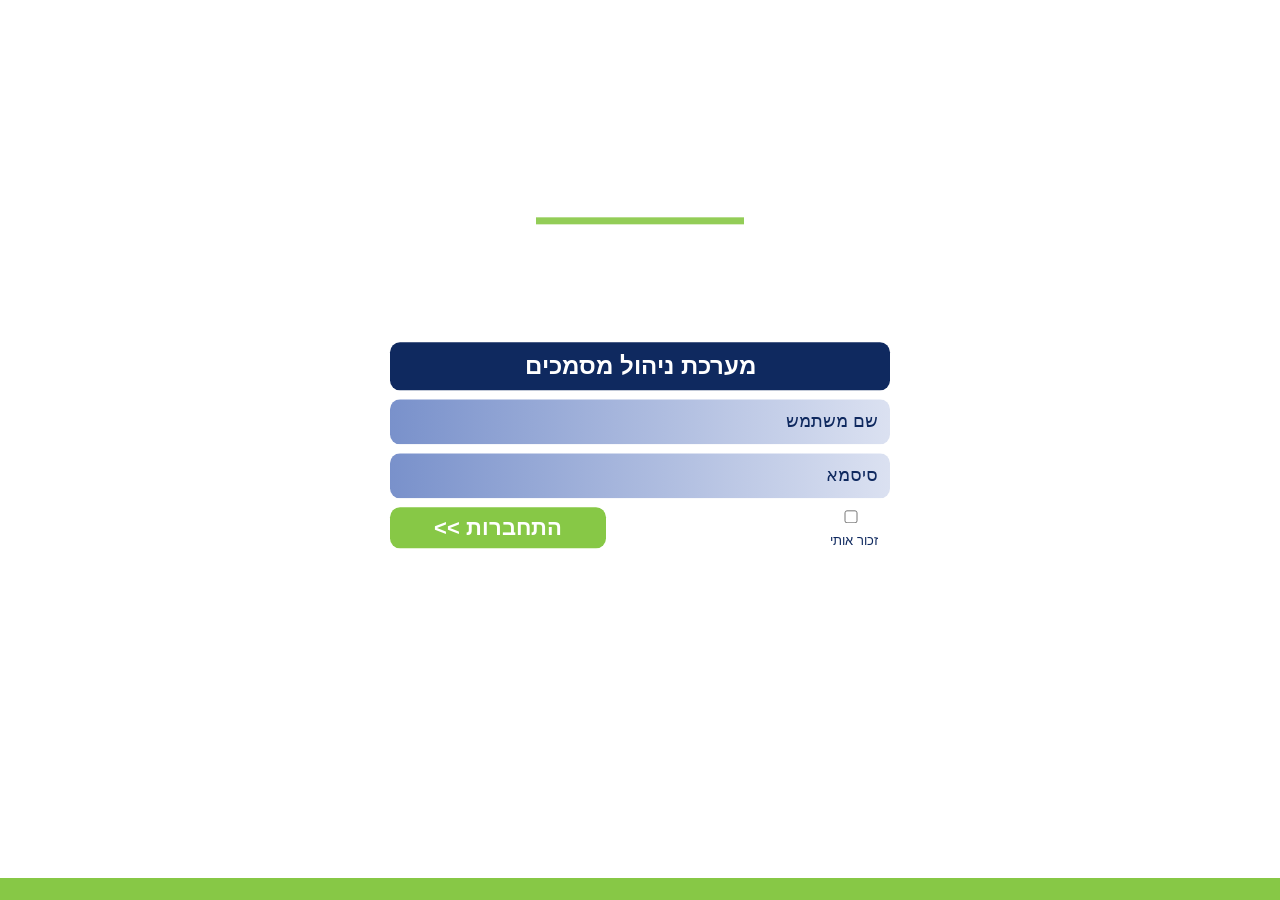
==== index.html @ 4884ef02 "first commit" ====
<html>
<head>

	<title>Natam</title>
	<meta name="viewport" content="width=device-width, initial-scale=1">
	<link href="https://fonts.googleapis.com/css?family=Arimo:400,700,700i&amp;subset=hebrew" rel="stylesheet">
	<link rel="stylesheet" type="text/css" href="css/styles.css">

</head>
<body class="aligner" style="background-image: url(http://adwokatsowinski.pl/wp-content/uploads/2015/02/1-2-1.jpg)">

	<div class="vertical-mid">
	
	<header class="logo-header">	
		<h1 class="logo-header__title"><span>Natam</span></h1>
		<p class="logo-header__desc">נת"מ ניהול נכסים</p>
	</header>

	<div class="card card--login">
	<form class="">

			<header class="card__title">מערכת ניהול מסמכים</header>

			<div class="login-inputs">
			<input type="text" placeholder="שם משתמש">
			<input type="password" placeholder="סיסמא">
			</div>

			<footer class="card__footer">
				
				<div class="card__check-wrap">		
				<input type="checkbox" name="checkbox" id="login-checkbox" value="1">	
				<label class="login-label" for="login-checkbox">זכור אותי</label>
				</div>

				<div class="card__btn-wrap">
				<button class="btn-green">התחברות >></button>
				</div>

			</footer>

	</form>
	</div>
	</div>



</body>
</html>
---- css/styles.css ----
*, *:before, *:after {
	box-sizing: border-box;
}

html {
	direction: rtl;
}

body {
	font-family: 'Arimo', sans-serif;
border-bottom: 22px solid #87c846;
	margin: 0;
	padding: 0;
}

h1, h2,h3,h4,h5, h6, p {
	margin: 0;
	padding: 0;
}

/* #LOGO HEADER */
.logo-header {
	margin-bottom: 4.3rem;
}

.logo-header__title {
	font-size: 40px;
	position: relative;

}

.logo-header__title span {
	position: relative;
	color: #ffffff;
	font-size: 68px;
}

.logo-header__title span::after {
	content: "";
	position: absolute;
	height: 7px;
	background-color: #93cd57;
	width: 100%;
	left: 0;
    bottom: 0;
}

.logo-header__desc {
	color: white;
	font-weight: bold;
	font-size: 27px;
}

.btn-green {
	border-radius: 10px;
	background-color: #87c846;
	border: none;
	color: white;
	padding: 7px 44px;
	font-size: 22px;
	color: rgb(255,255,255);
	font-family: "Arimo";
	font-weight: bold;
}

.card {
	border-radius: 17px;
	background-color: #ffffff;
	padding: 15px;
	margin: 0 auto;
}

.card__title {
	border-radius: 10px;
	background-color: #0f295f;
	color: white;
	text-align: center;
	font-size: 24px;
	padding: 9px 0;
	margin-bottom: 9px;
	color: rgb(255,255,255);
	font-family: "Arimo";
	font-weight: bold;
}

.vertical-mid {
	vertical-align: middle;
    text-align: center;
    padding: 15px;
}

input {
	border-radius: 10px;
	border: none;
	padding: 12px;
	width: 100%;
	font-size: 1.1rem;
	background-image: linear-gradient(90deg, #7991cb 0%, #dbe1f1 100%);
	margin-bottom: 9px;
}
input::placeholder {
	color: #0f295f;
}
label {
	font-size: 13px;
	color: rgb(15,41,95);
	font-family: "Arimo";
}

.login-label label {
	    position: relative;
    padding: 0;
}

.login-label:after {
	    position: absolute;
    content: '';
    top: 50%;
    right: -45px;
    transform: translateY(-50%);
    width: 25px;
    height: 25px;
    border: 1px solid #fff;
        width: 20px;
    height: 20px;
    right: -35px;
}

form {
	margin: 0;
	padding: 0;
}

.card--login {
	max-width: 530px;
}

.card__footer {
	clear: both;
    display: table;
    width: 100%;
}

.card__check-wrap {
	
}

.card__btn-wrap {
	display: block;
}


.vert-mid {
		top: 50%;
		left: 50%;
		transform: translate(-50%, -50%);
}



@media only screen and (max-width: 520px) {
	.btn-green {
	    width: 100%;
	}
}

@media only screen and (min-width: 520px) {
	.card__check-wrap {
		float: right;
		display: inline-block;
	}
	.card__btn-wrap {
		float: left;
    	text-align: left;
	}

	.vertical-mid {
	    vertical-align: middle;
	    text-align: center;
	    position: relative;
	    top: 50%;
		width: 80%;
	    left: 50%;
	    -webkit-transform: translate(-50%, -69%);
	    -ms-transform: translate(-50%, -69%);
	    transform: translate(50%, -69%);
	    right: 50%;
	}

}
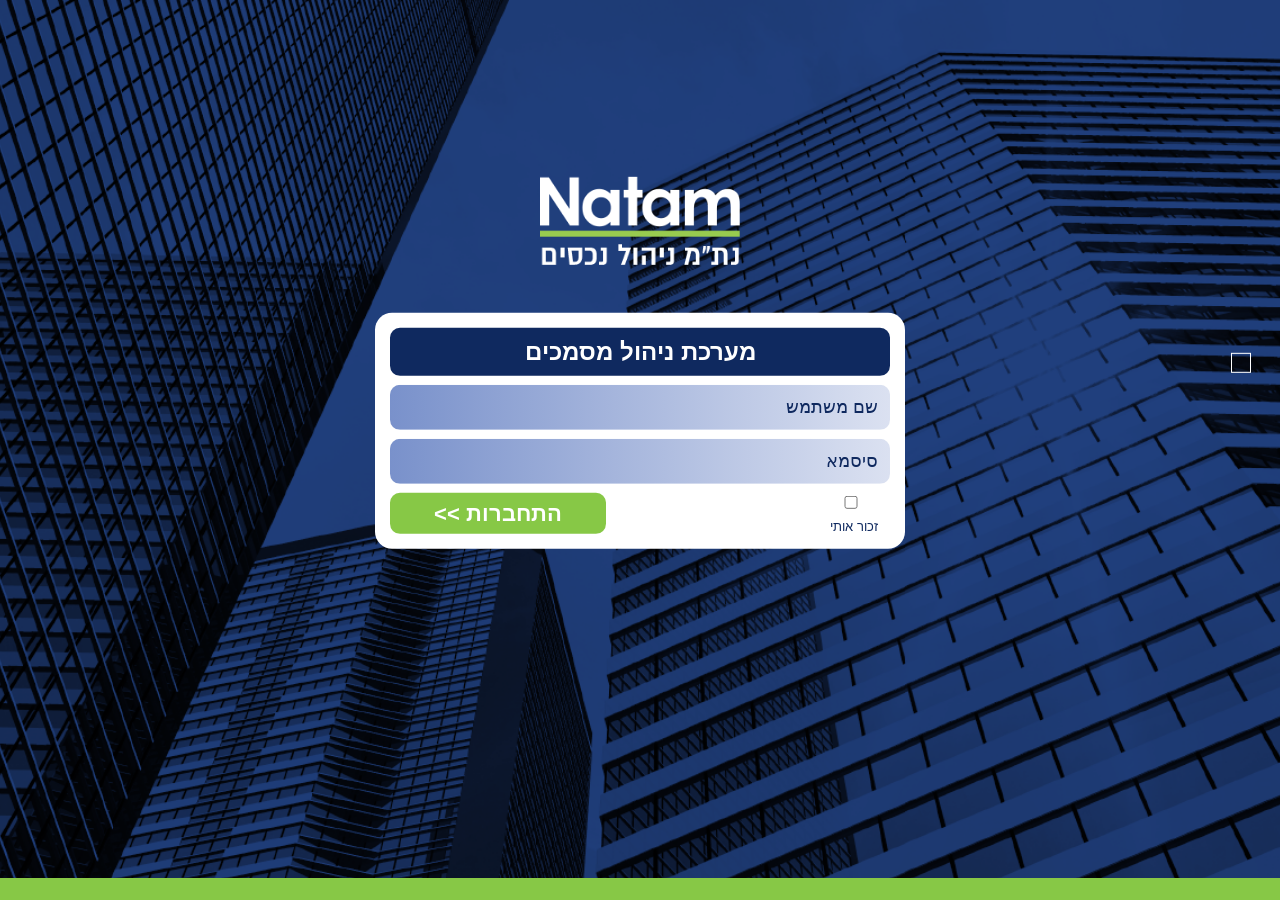
==== commit f27b5866: "some changes" ====
--- a/index.html
+++ b/index.html
@@ -7,13 +7,12 @@
 	<link rel="stylesheet" type="text/css" href="css/styles.css">
 
 </head>
-<body class="aligner" style="background-image: url(http://adwokatsowinski.pl/wp-content/uploads/2015/02/1-2-1.jpg)">
+<body class="aligner" style="background-image: url('img/BG_blue.png')">
 
 	<div class="vertical-mid">
 	
 	<header class="logo-header">	
-		<h1 class="logo-header__title"><span>Natam</span></h1>
-		<p class="logo-header__desc">נת"מ ניהול נכסים</p>
+		<img src="img/logo.png">
 	</header>
 
 	<div class="card card--login">
--- a/css/styles.css
+++ b/css/styles.css
@@ -8,9 +8,11 @@
 
 body {
 	font-family: 'Arimo', sans-serif;
-border-bottom: 22px solid #87c846;
+	border-bottom: 22px solid #87c846;
 	margin: 0;
 	padding: 0;
+	background-size: cover;
+    background-position: center;
 }
 
 h1, h2,h3,h4,h5, h6, p {
@@ -20,7 +22,11 @@
 
 /* #LOGO HEADER */
 .logo-header {
-	margin-bottom: 4.3rem;
+	margin-bottom: 3rem;
+}
+
+.logo-header img {
+	width: 200px;
 }
 
 .logo-header__title {
@@ -33,6 +39,23 @@
 	position: relative;
 	color: #ffffff;
 	font-size: 68px;
+}
+
+.logo-header__title--reverse span{
+	color: #2c55ad;
+	position: relative;
+	font-size: 68px;
+}
+
+
+.logo-header__title--reverse span::after {
+	content: "";
+	position: absolute;
+	height: 7px;
+	background-color: #93cd57;
+	width: 100%;
+	left: 0;
+    bottom: 0;
 }
 
 .logo-header__title span::after {
@@ -50,6 +73,11 @@
 	font-weight: bold;
 	font-size: 27px;
 }
+.logo-header__desc--reverse {
+	color: #2c55ad;
+	font-weight: bold;
+	font-size: 27px;
+}
 
 .btn-green {
 	border-radius: 10px;
@@ -83,10 +111,23 @@
 	font-weight: bold;
 }
 
-.vertical-mid {
+.max-width-950 {
+	max-width: 950px;
+}
+
+.vertical-mid,
+.vertical-mid-pg {
 	vertical-align: middle;
     text-align: center;
     padding: 15px;
+}
+
+
+
+.vert-mid {
+		top: 50%;
+		left: 50%;
+		transform: translate(-50%, -50%);
 }
 
 input {
@@ -150,18 +191,190 @@
 }
 
 
-.vert-mid {
-		top: 50%;
-		left: 50%;
-		transform: translate(-50%, -50%);
-}
-
-
+
+.clearfix {
+	clear: both;
+    display: table;
+    width: 100%;
+}
+
+.after-login-item {
+    float: left;
+    width: calc(33% - 5px);
+    margin-right: 10px;
+        padding: 12px;
+}
+.after-login-item:nth-of-type(3n) {
+	margin-right: 0;
+}
+
+.red-item {
+	 padding: 13px 0;
+   
+    margin: 0 14px;
+    display: inline-block;
+    margin-bottom: 25px;
+   
+}
+
+.red-item h3{
+	    margin-top: 10px;
+}
+.red-item__img {
+	 width: 200px;
+    height: 200px;
+     background-color: red;
+}
+
+.item {
+	padding: 12px 0;
+    width: 155px;
+    margin: 0 8px;
+    display: inline-block;
+    margin-bottom: 25px;
+}
+
+.item__icon {
+    display: block;
+    height: 75px;
+    margin: 0 auto;
+    margin-bottom: 10px;
+}
+
+.item__title {
+	font-size: 17px;
+	color: rgb(15,41,95);
+	font-family: "Arimo";
+	font-weight: bold;
+	font-weight: 800;
+}
+
+.pin {
+	height: 265px;
+    width: 280px;
+    object-fit: contain;
+    background-repeat: no-repeat;
+    background-size: 280px;
+    padding: 57px 9px 0;
+}
+
+.card-s {
+	padding-bottom: 33px;
+}
+
+.pin p,
+.pin p a {
+	font-size: 19px;
+	color: rgb(15,41,95);
+	font-family: "Arimo";
+	margin-bottom: 7px;;
+	text-decoration: none;
+}
+
+.pin__title {
+	font-size: 18px;
+	color: rgb(15,41,95);
+	font-family: "Arimo";
+	font-weight: bold;
+	margin-bottom: 29px;
+}
+
+.grad-blue {
+	border-radius: 10px;
+	background-image: linear-gradient(0deg, #d9f4fd 0%, #5ad4f7 100%);
+}
+
+.grad-blue-reverse {
+	border-radius: 10px;
+	background-image: linear-gradient(0deg, #5ad4f7 0%, #d9f4fd 100%);
+}
+
+.grad-green {
+	border-radius: 10px;
+	background-image: linear-gradient(0deg, #f3f9ed 0%, #87c846 100%);
+}
+
+.grad-green-reverse {
+	border-radius: 10px;
+	background-image: linear-gradient(0deg, #87c846 0%, #f3f9ed 100%);
+}
+
+.grad-azzurro {
+	border-radius: 10px;
+	background-image: linear-gradient(30deg, #dbe1f1 0%, #7991cb 100%);
+}
+
+.grad-azzurro-reverse {
+
+}
+
+.grad-orange {
+	border-radius: 10px;
+	background-image: linear-gradient(0deg, #fffadc 0%, #fff185 100%);
+}
+
+.grad-orange-reverse {
+
+}
+
+.grad-red {
+
+}
+
+.grad-red-reverse {
+	border-radius: 10px;
+	background-image: linear-gradient(0deg, #ff9970 0%, #ff9970 0%, #fff2ec 100%);
+}
+
+@media only screen and (max-width: 1250px ) {
+	.pin {
+		margin: 0 auto;
+   		margin-top: 20px;
+	}
+}
+
+ 
+
+@media only screen and (min-width: 1250px ) {
+		.pin {
+			position: absolute;
+		    left: 0;
+		    top: 5px;
+		}
+			.vertical-mid {
+		    vertical-align: middle;
+		    text-align: center;
+		    position: relative;
+		    top: 50%;
+			width: 90%;
+		    left: 50%;
+		    -webkit-transform: translate(-50%, -69%);
+		    -ms-transform: translate(-50%, -69%);
+		    transform: translate(50%, -69%);
+		    right: 50%;
+		}
+		.vertical-mid-pg {
+			vertical-align: middle;
+		    text-align: center;
+		    position: relative;
+		    /* top: 50%; */
+		    width: 90%;
+		    bottom: 50%;
+		    left: 50%;
+		    -webkit-transform: translate(-50%, -69%);
+		    -ms-transform: translate(-50%, -69%);
+		    transform: translate(50%, 69%);
+		    right: 50%;
+	
+		}
+}
 
 @media only screen and (max-width: 520px) {
 	.btn-green {
 	    width: 100%;
 	}
+
+
 }
 
 @media only screen and (min-width: 520px) {
@@ -174,17 +387,7 @@
     	text-align: left;
 	}
 
-	.vertical-mid {
-	    vertical-align: middle;
-	    text-align: center;
-	    position: relative;
-	    top: 50%;
-		width: 80%;
-	    left: 50%;
-	    -webkit-transform: translate(-50%, -69%);
-	    -ms-transform: translate(-50%, -69%);
-	    transform: translate(50%, -69%);
-	    right: 50%;
-	}
+
+
 
 }
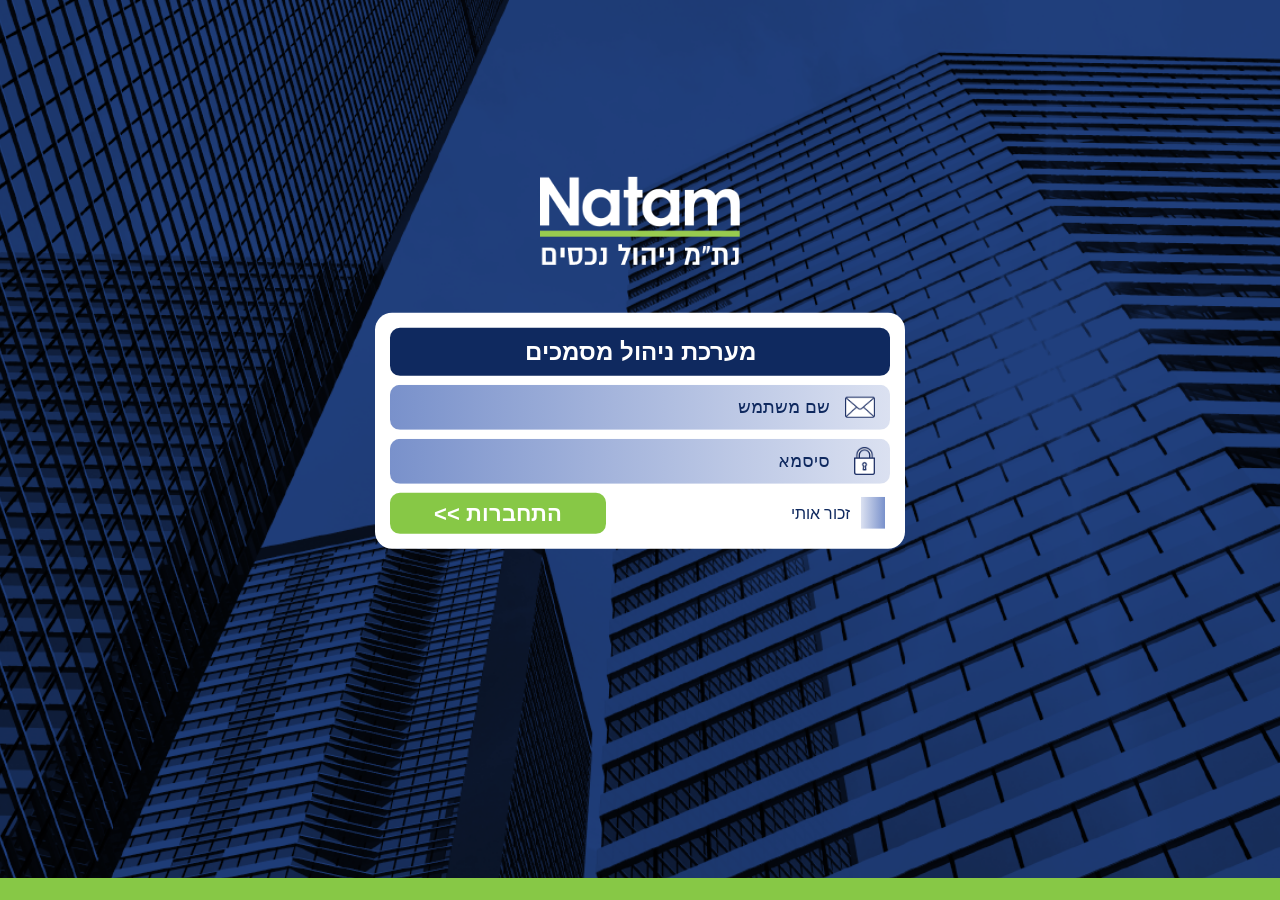
==== commit 08e625c7: "changes" ====
--- a/index.html
+++ b/index.html
@@ -21,16 +21,28 @@
 			<header class="card__title">מערכת ניהול מסמכים</header>
 
 			<div class="login-inputs">
-			<input type="text" placeholder="שם משתמש">
-			<input type="password" placeholder="סיסמא">
+			<div class="login-inputs-wrap">
+				<input type="text" placeholder="שם משתמש">
+				<img src="img/email_icon.png">
+			</div>
+
+			<div class="login-inputs-wrap">
+				<input type="password" placeholder="סיסמא">
+				<img style="width: 21px;" src="img/password_icon.png">
+			</div>
 			</div>
 
 			<footer class="card__footer">
 				
-				<div class="card__check-wrap">		
-				<input type="checkbox" name="checkbox" id="login-checkbox" value="1">	
-				<label class="login-label" for="login-checkbox">זכור אותי</label>
-				</div>
+			<!-- 	<div class="card__check-wrap checkbox">	
+				<label class="login-label checkbox-label" for="login-checkbox">זכור אותי</label>	
+				<input class="checkbox-input" type="checkbox" name="checkbox" id="login-checkbox" value="1">
+				</div> -->
+
+				   <div class="card__check-wrap checkbox">
+				    <input class="checkbox-input mod-check" type="checkbox" id="checkbox-1">
+				    <label class="checkbox-label" for="checkbox-1">זכור אותי</label>
+				  </div>
 
 				<div class="card__btn-wrap">
 				<button class="btn-green">התחברות >></button>
--- a/css/styles.css
+++ b/css/styles.css
@@ -109,6 +109,24 @@
 	color: rgb(255,255,255);
 	font-family: "Arimo";
 	font-weight: bold;
+}
+
+.login-inputs-wrap {
+position: relative;
+}
+
+.login-inputs-wrap img {
+    position: absolute;
+    right: 15px;
+    bottom: 0;
+    max-width: 30px;
+    top: 42%;
+    transform: translateY(-50%);
+}
+
+.login-inputs-wrap input {
+	position: relative;
+    padding-right: 60px;
 }
 
 .max-width-950 {
@@ -199,14 +217,13 @@
 }
 
 .after-login-item {
-    float: left;
-    width: calc(33% - 5px);
-    margin-right: 10px;
-        padding: 12px;
-}
-.after-login-item:nth-of-type(3n) {
-	margin-right: 0;
-}
+    padding: 12px 0;
+    width: 155px;
+    margin: 0 8px;
+    display: inline-block;
+    margin-bottom: 25px;
+}
+ 
 
 .red-item {
 	 padding: 13px 0;
@@ -325,6 +342,109 @@
 	border-radius: 10px;
 	background-image: linear-gradient(0deg, #ff9970 0%, #ff9970 0%, #fff2ec 100%);
 }
+
+
+
+
+
+
+.max-55 {
+	    max-width: 550px;
+}
+
+
+
+
+ 
+.checkbox {
+  position: relative;
+  display: flex;
+  align-items: center;
+}
+.checkbox + .checkbox {
+  margin-top: 0.5rem;
+}
+.checkbox-inline {
+  display: inline-flex;
+}
+.checkbox-inline + .checkbox-inline {
+  margin-top: 0;
+  margin-left: 1rem;
+}
+.checkbox-input {
+  position: absolute;
+  z-index: -1;
+  opacity: 0;
+}
+.checkbox-label {
+	padding-right: 2.5rem;
+  font-size: 1rem;
+  line-height: 2.5rem;
+  cursor: pointer;
+}
+.checkbox-label:empty {
+  min-width: 1rem;
+  min-height: 1.5rem;
+  padding-left: 0;
+}
+.checkbox-label::before {
+  content: "";
+  position: absolute;
+  top: 0.25rem;
+  right: 0;
+  box-sizing: border-box;
+  background: white center no-repeat;
+  background-size: 1.5rem;
+  transition: border-color 200ms linear, background-color 200ms linear;
+  width: 34px;
+height: 32px;
+border-radius: 4px;
+background-image: linear-gradient(90deg, #dbe1f1 0%, #7991cb 100%);
+}
+.checkbox-input:hover + .checkbox-label::before, .checkbox-input:focus + .checkbox-label::before {
+  border-color: mediumblue;
+}
+.checkbox-input:checked + .checkbox-label::before {
+  background-image: linear-gradient(90deg, #dbe1f1 0%, #7991cb 100%);
+}
+.checkbox-input:checked + .checkbox-label::after {
+     position: absolute;
+    content: '';
+        top: 13px;
+    width: 14px;
+    line-height: 14px;
+    height: 14px;
+    background: #103789;
+    z-index: 3;
+    right: 10px;
+    border-radius: 50%;
+	}
+.checkbox-input:checked:hover + .checkbox-label::before, .checkbox-input:checked:focus + .checkbox-label::before {
+  background-image: linear-gradient(90deg, #dbe1f1 0%, #7991cb 100%);
+}
+ 
+ 
+
+
+.mod-check:before { 
+width: 34px;
+height: 32px;
+border-radius: 4px;
+background-image: linear-gradient(90deg, #dbe1f1 0%, #7991cb 100%);
+}
+
+
+
+
+
+
+@media only screen and (max-width: 290px) {
+	.pin {
+		width: 100%;
+	}
+}
+
+
 
 @media only screen and (max-width: 1250px ) {
 	.pin {
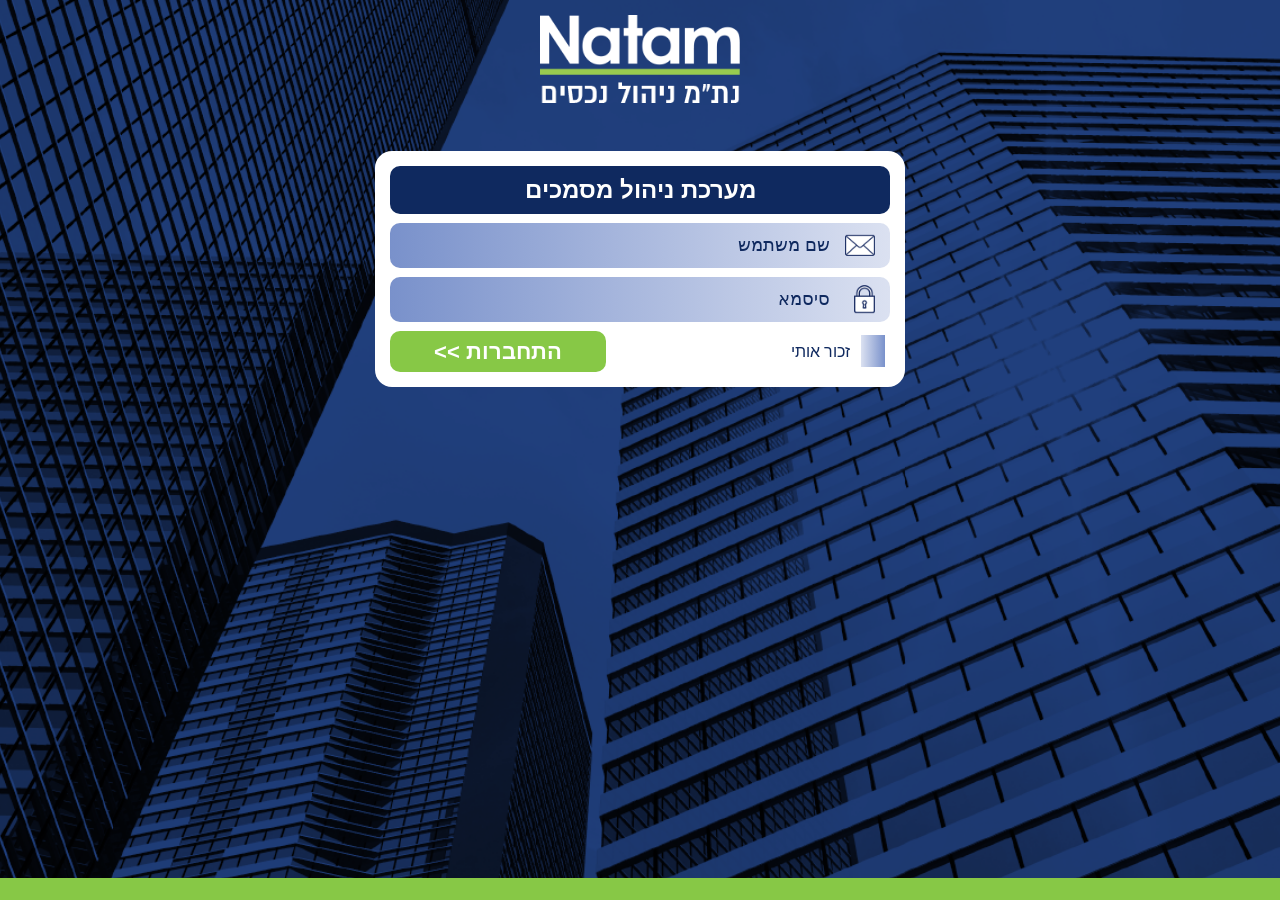
==== commit 185d0969: "save" ====
--- a/index.html
+++ b/index.html
@@ -8,7 +8,9 @@
 
 </head>
 <body class="aligner" style="background-image: url('img/BG_blue.png')">
+<div class="table">
 
+	
 	<div class="vertical-mid">
 	
 	<header class="logo-header">	
@@ -55,6 +57,6 @@
 	</div>
 
 
-
+</div>
 </body>
 </html>
--- a/css/styles.css
+++ b/css/styles.css
@@ -13,6 +13,12 @@
 	padding: 0;
 	background-size: cover;
     background-position: center;
+
+}
+
+.table {
+	    display: table;
+	    width: 100%;
 }
 
 h1, h2,h3,h4,h5, h6, p {
@@ -226,8 +232,8 @@
  
 
 .red-item {
-	 padding: 13px 0;
-   
+	padding: 13px 0;
+
     margin: 0 14px;
     display: inline-block;
     margin-bottom: 25px;
@@ -236,11 +242,14 @@
 
 .red-item h3{
 	    margin-top: 10px;
+	        color: rgb(15,41,95);
 }
 .red-item__img {
 	 width: 200px;
     height: 200px;
      background-color: red;
+     	background-size: cover;
+    background-position: center;
 }
 
 .item {
@@ -351,6 +360,8 @@
 .max-55 {
 	    max-width: 550px;
 }
+
+
 
 
 
@@ -433,8 +444,21 @@
 background-image: linear-gradient(90deg, #dbe1f1 0%, #7991cb 100%);
 }
 
-
-
+a{
+	text-decoration: none;
+}
+
+button {
+	border: 0;
+	outline: none;
+	cursor: pointer;
+}
+
+.text-res {
+	text-align: center;
+    padding-right: 10px;
+    padding-left: 10px;
+}
 
 
 
@@ -461,30 +485,23 @@
 		    left: 0;
 		    top: 5px;
 		}
-			.vertical-mid {
+		.vertical-mid {
 		    vertical-align: middle;
-		    text-align: center;
-		    position: relative;
-		    top: 50%;
-			width: 90%;
-		    left: 50%;
-		    -webkit-transform: translate(-50%, -69%);
-		    -ms-transform: translate(-50%, -69%);
-		    transform: translate(50%, -69%);
-		    right: 50%;
+    text-align: center;
+    position: relative;
+    
+    width: 90%;
+    display: table-cell;
+    vertical-align: middle;
 		}
 		.vertical-mid-pg {
 			vertical-align: middle;
-		    text-align: center;
-		    position: relative;
-		    /* top: 50%; */
-		    width: 90%;
-		    bottom: 50%;
-		    left: 50%;
-		    -webkit-transform: translate(-50%, -69%);
-		    -ms-transform: translate(-50%, -69%);
-		    transform: translate(50%, 69%);
-		    right: 50%;
+    text-align: center;
+    position: relative;
+    
+    width: 90%;
+    display: table-cell;
+    vertical-align: middle;
 	
 		}
 }
@@ -507,6 +524,12 @@
     	text-align: left;
 	}
 
+	.text-res {
+		text-align: right;
+	    padding-left: 50px;
+	    padding-right: 50px;
+	}
+
 
 
 
